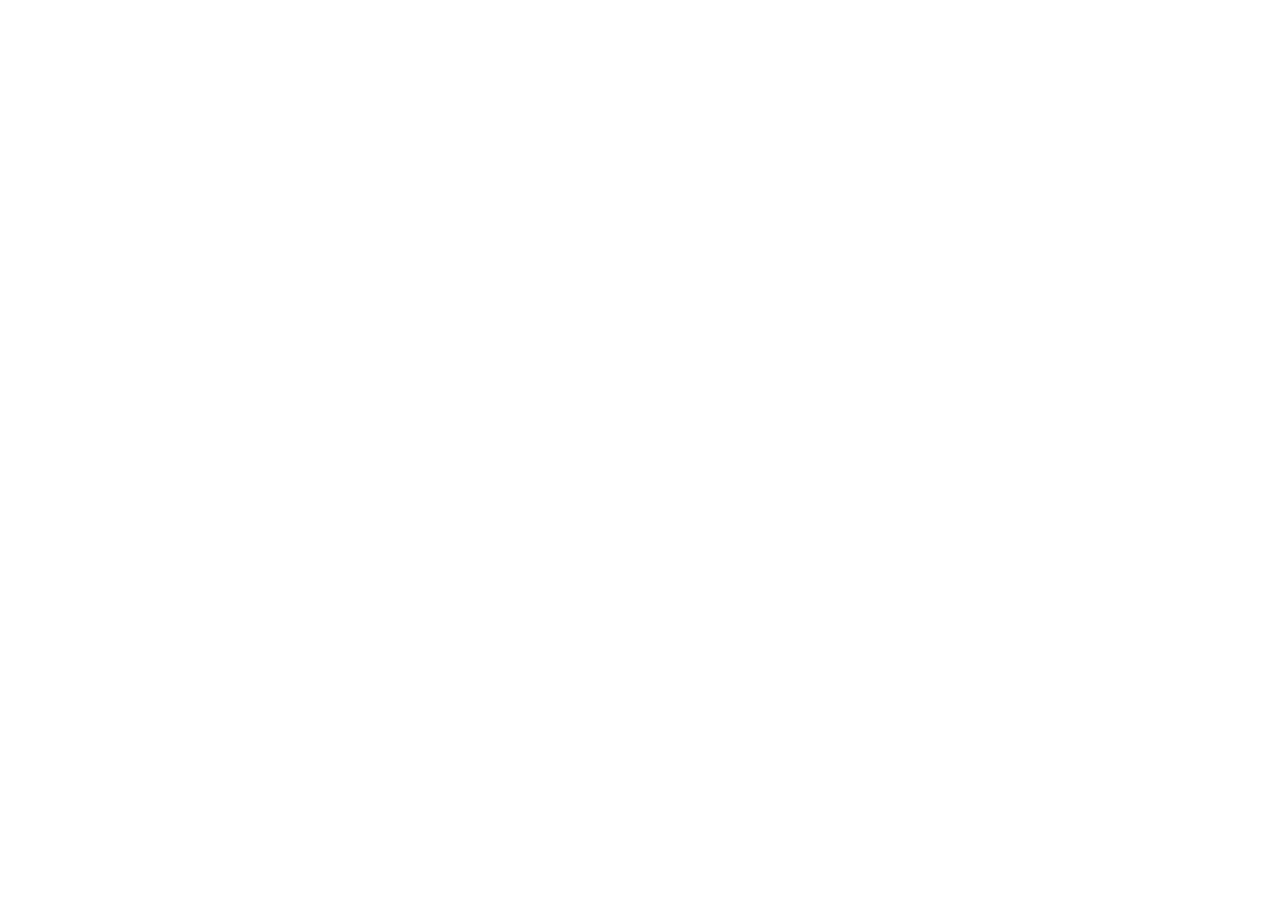
==== index.html @ f46f2b2b "feat: criando index.html + style.css Criado documento html e folha de estilo css" ====
<!DOCTYPE html>
<html lang="en">
<head>
    <meta charset="UTF-8">
    <meta name="viewport" content="width=device-width, initial-scale=1.0">
    <title>Aula 5</title>
</head>
<body>
    
</body>
</html>
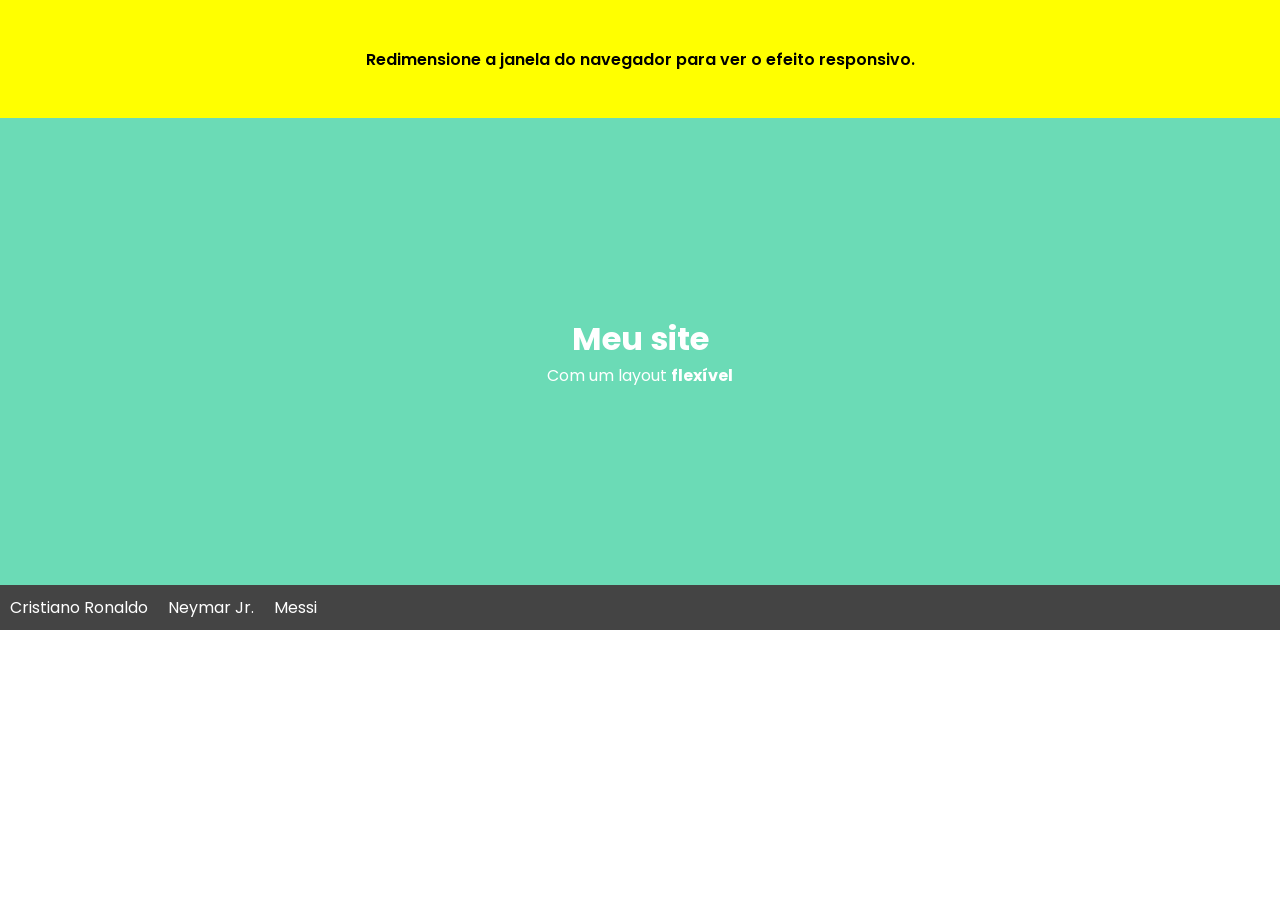
==== commit 2ee24b0a: "header + responsividade Adicionado header com title e nav-bar e responsividade em ambos" ====
--- a/index.html
+++ b/index.html
@@ -1,11 +1,35 @@
 <!DOCTYPE html>
 <html lang="en">
+
 <head>
     <meta charset="UTF-8">
     <meta name="viewport" content="width=device-width, initial-scale=1.0">
     <title>Aula 5</title>
+    <link rel="stylesheet" href="assets/styles/styles.css" />
+    <link rel="preconnect" href="https://fonts.googleapis.com" />
+    <link rel="preconnect" href="https://fonts.gstatic.com" crossorigin />
+    <link
+        href="https://fonts.googleapis.com/css2?family=Poppins:ital,wght@0,100;0,200;0,300;0,400;0,500;0,600;0,700;0,800;0,900;1,100;1,200;1,300;1,400;1,500;1,600;1,700;1,800;1,900&display=swap"
+        rel="stylesheet" />
 </head>
+
 <body>
-    
+    <header>
+        <div class="header">
+            <p>Redimensione a janela do navegador para ver o efeito responsivo.</p>
+        </div>
+        <div class="title">
+            <h1>Meu site</h1>
+            <p>Com um layout <b>flexível</b></p>
+        </div>
+        <nav>
+            <ul>
+                <li><a href="#">Cristiano Ronaldo</a></li>
+                <li><a href="#">Neymar Jr.</a></li>
+                <li><a href="#">Messi</a></li>
+            </ul>
+        </nav>
+    </header>
 </body>
+
 </html>
--- a/assets/styles/styles.css
+++ b/assets/styles/styles.css
@@ -0,0 +1,75 @@
+* {
+    margin: 0;
+    padding: 0;
+    box-sizing: border-box;
+    font-family: "Poppins", sans-serif;
+}
+
+header {
+    height: 70vh;
+    display: flex;
+    flex-direction: column;
+
+}
+
+.header {
+    display: flex;
+    height: 20%;
+    background-color: yellow;
+    font-weight: 600;
+    justify-content: center;
+    align-items: center;
+    text-align: center;
+    padding: 10px;
+}
+
+.title {
+    height: 80%;
+    display: flex;
+    flex-direction: column;
+    justify-content: center;
+    align-items: center;
+    background-color: rgb(107, 219, 182);
+    color: white;
+}
+
+nav {
+    display: flex;
+    background-color: rgb(68, 68, 68);
+}
+
+ul {
+    display: flex;
+    list-style-type: none;
+    width: 100%;
+}
+
+li {
+    height: 100%;
+}
+
+a {
+    height: 100%;
+    display: flex;
+    justify-content: center;
+    align-items: center;
+    text-decoration: none;
+    cursor: pointer;
+    color: white;
+    padding: 10px;
+}
+
+a:hover {
+    background-color: rgba(255, 255, 255, 0.856);
+    color: black;
+}
+
+@media screen and (max-width: 600px) {
+    ul {
+        flex-direction: column;
+    }
+
+    .header {
+        font-size: 15px;
+    }
+}
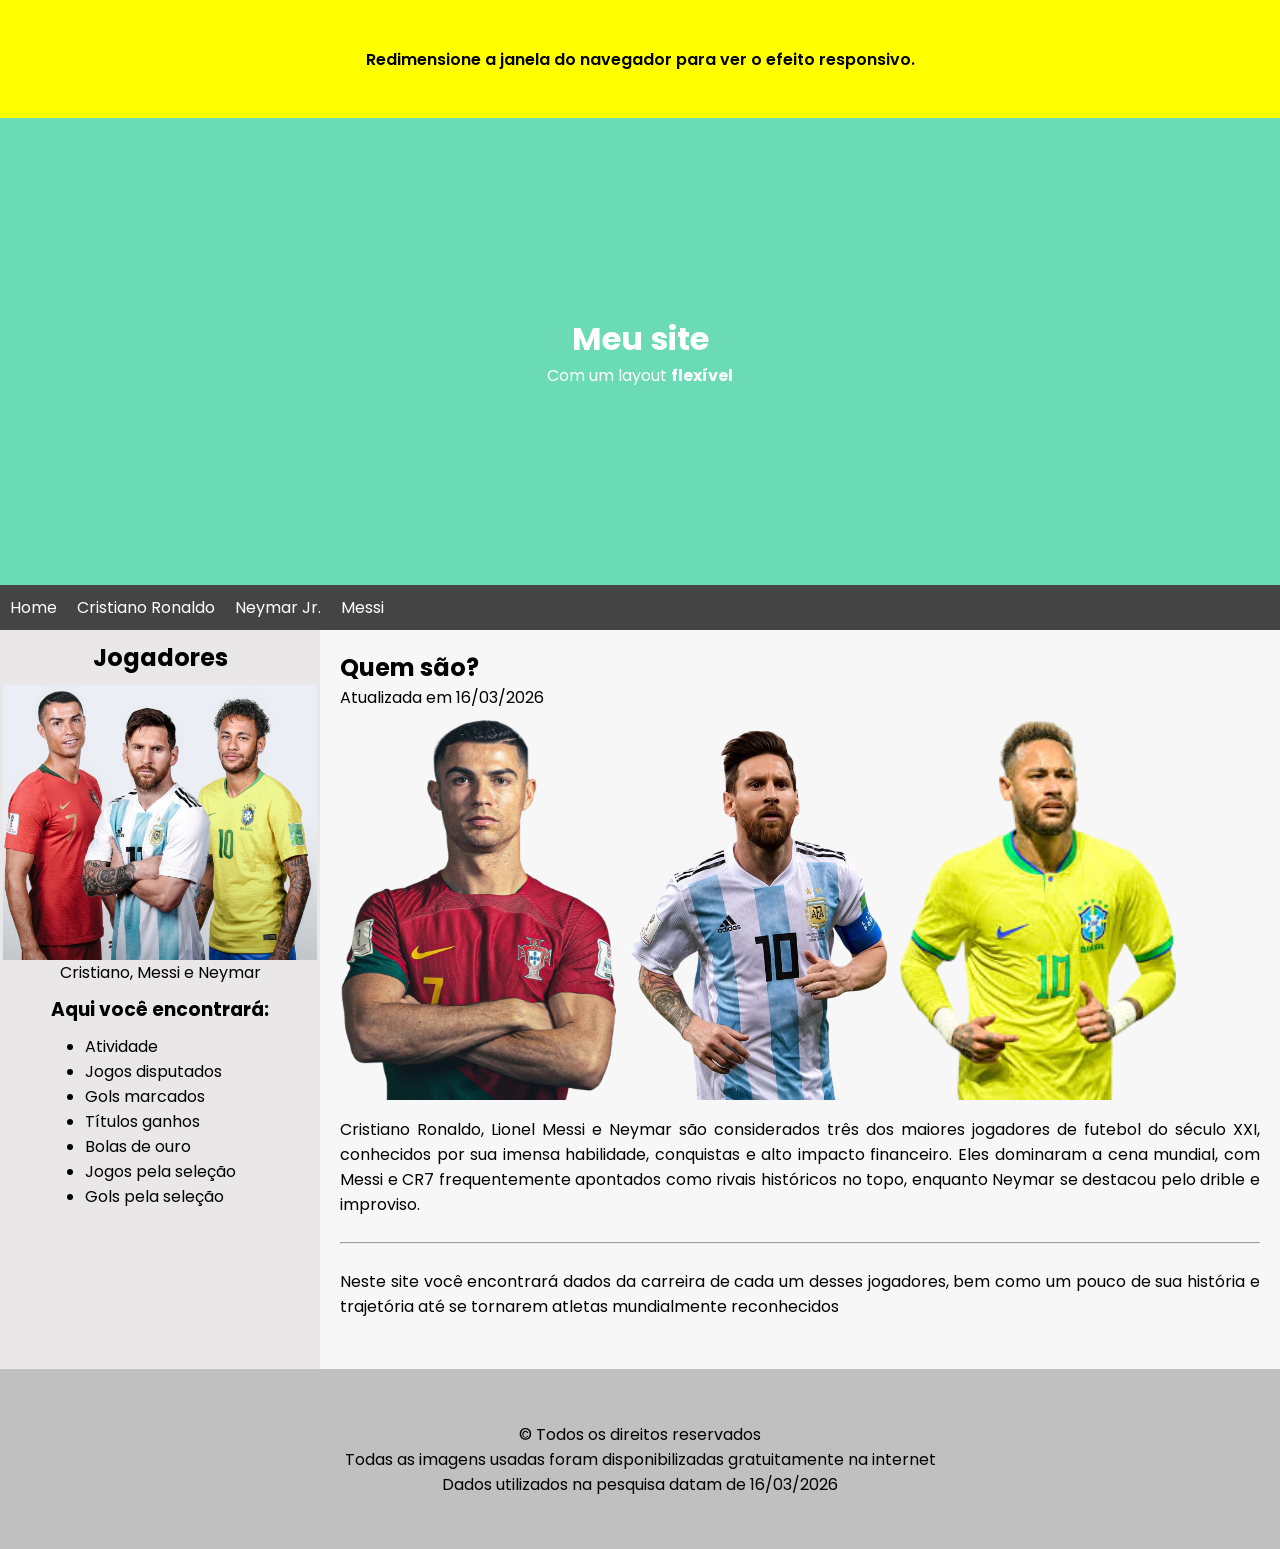
==== commit 6839e152: "Body da página home adicionado body para a página inicial, incluindo um breve resumo sobre o que o s" ====
--- a/index.html
+++ b/index.html
@@ -24,12 +24,54 @@
         </div>
         <nav>
             <ul>
+                <li><a href="#">Home</a></li>
                 <li><a href="#">Cristiano Ronaldo</a></li>
                 <li><a href="#">Neymar Jr.</a></li>
                 <li><a href="#">Messi</a></li>
             </ul>
         </nav>
     </header>
+    <main>
+        <section class="info-gerais">
+            <h2>Jogadores</h2>
+            <figure>
+                <img src="assets/img/cr7_ney_messi.png" alt="Cristiano Ronaldo, Messi e Neymar">
+                <label>Cristiano, Messi e Neymar</label>
+            </figure>
+            <h3>Aqui você encontrará:</h3>
+            <ul>
+                <li>Atividade</li>
+                <li>Jogos disputados </li>
+                <li>Gols marcados </li>
+                <li>Títulos ganhos</li>
+                <li>Bolas de ouro</li>
+                <li>Jogos pela seleção</li>
+                <li>Gols pela seleção</li>
+            </ul>
+        </section>
+        <section class="body">
+            <h2>Quem são?</h2>
+            <p>Atualizada em 16/03/2026</p>
+            <img src="assets/img/cr7.png" alt="Cristiano Ronaldo" class="img_body">
+            <img src="assets/img/messi.png" alt="Lionel Messi" class="img_body">
+            <img src="assets/img/neymar.png" alt="Neymar" class="img_body">
+            <p>Cristiano Ronaldo, Lionel Messi e Neymar são considerados três dos maiores jogadores de futebol do século
+                XXI, conhecidos por sua imensa habilidade, conquistas e alto impacto financeiro. Eles dominaram a cena
+                mundial, com Messi e CR7 frequentemente apontados como rivais históricos no topo, enquanto Neymar se
+                destacou pelo drible e improviso.</p>
+            <br>
+            <hr>
+            <br>
+            <p>Neste site você encontrará dados da carreira de cada um desses jogadores, bem como um pouco de sua
+                história e trajetória até se tornarem atletas mundialmente reconhecidos</p>
+        </section>
+    </main>
+    <footer>
+        <p>&copy; Todos os direitos reservados</p>
+        <p>Todas as imagens usadas foram disponibilizadas gratuitamente na internet</p>
+        <p>Dados utilizados na pesquisa datam de 16/03/2026</p>
+    </footer>
+    </main>
 </body>
 
 </html>
--- a/assets/styles/styles.css
+++ b/assets/styles/styles.css
@@ -29,26 +29,27 @@
     flex-direction: column;
     justify-content: center;
     align-items: center;
+    text-align: center;
     background-color: rgb(107, 219, 182);
     color: white;
 }
 
-nav {
+header nav {
     display: flex;
     background-color: rgb(68, 68, 68);
 }
 
-ul {
+header ul {
     display: flex;
     list-style-type: none;
     width: 100%;
 }
 
-li {
+header li {
     height: 100%;
 }
 
-a {
+header a {
     height: 100%;
     display: flex;
     justify-content: center;
@@ -59,17 +60,95 @@
     padding: 10px;
 }
 
-a:hover {
+header a:hover {
     background-color: rgba(255, 255, 255, 0.856);
     color: black;
 }
 
-@media screen and (max-width: 600px) {
-    ul {
+main {
+    display: flex;
+    width: 100%;
+}
+
+.info-gerais {
+    display: flex;
+    flex-direction: column;
+    align-items: center;
+    width: 25%;
+    padding: 10px;
+    gap: 10px;
+    background-color: #e9e7e7;
+}
+
+.info-gerais h2 {
+    text-align: center;
+}
+
+.info-gerais figure {
+    display: flex;
+    flex-direction: column;
+    justify-content: center;
+    text-align: center;
+}
+
+.info-gerais img{
+    height: 275px;
+}
+
+.body {
+    width: 75%;
+    height: fit-content;
+    background-color: rgb(247, 247, 247);
+    padding: 20px 20px 50px 20px;
+}
+
+.img_body{
+    width: 30%;
+    height: 380px;
+    margin: 10px 0px;
+}
+
+.body p{
+    text-align: justify;
+}
+
+footer{
+    width: 100%;
+    height: 20vh;
+    padding: 10px;
+    background-color: #c0c0c0;
+    display: flex;
+    flex-direction: column;
+    align-items: center;
+    justify-content: center;
+    text-align: center;
+}
+
+@media screen and (max-width: 950px){
+    .img_body{
+        height: 300px;
+    }
+}
+
+@media screen and (max-width: 800px) {
+    header ul {
         flex-direction: column;
     }
 
     .header {
         font-size: 15px;
     }
+
+    main {
+        flex-direction: column;
+    }
+
+    .info-gerais,
+    .body {
+        width: 100%;
+    }
+
+    .img_body{
+        height: 250px;
+    }
 }
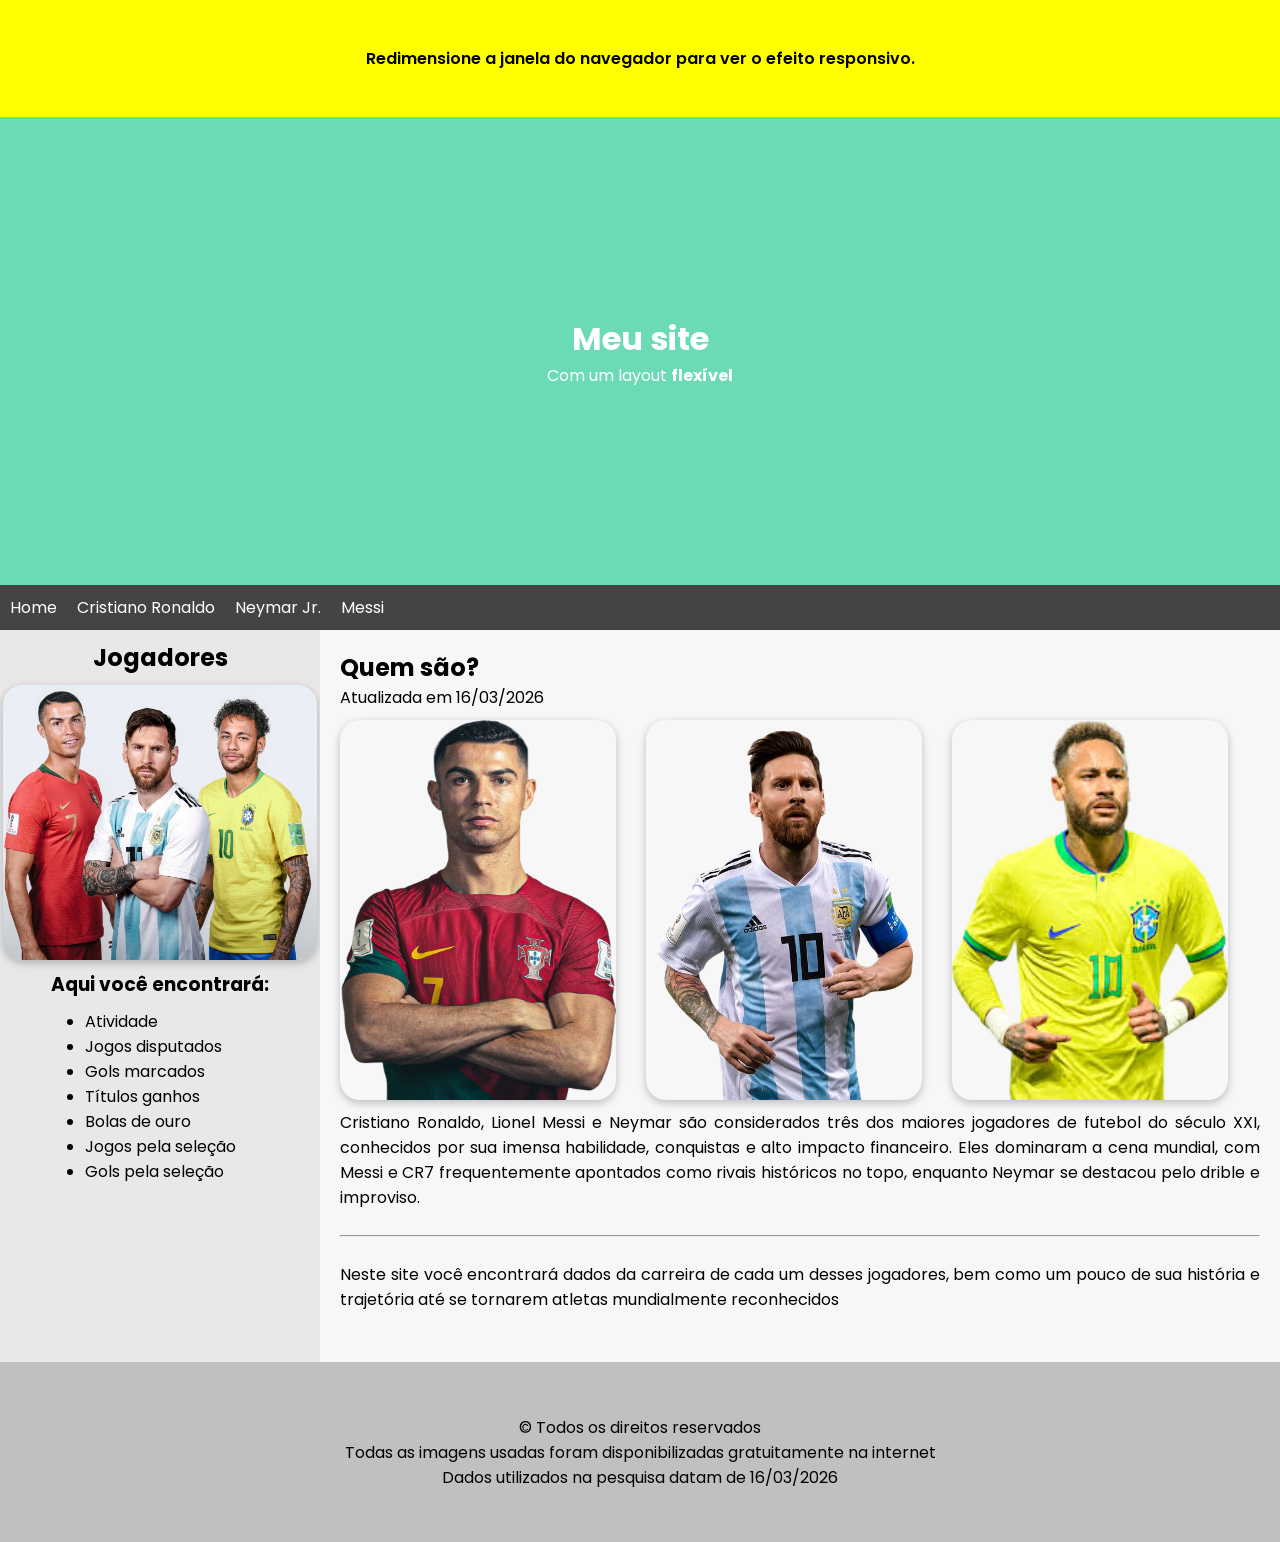
==== commit 8d7a787f: "Página do messi Adicionado link entre as páginas e a página completa de Lionel Messi" ====
--- a/index.html
+++ b/index.html
@@ -4,7 +4,7 @@
 <head>
     <meta charset="UTF-8">
     <meta name="viewport" content="width=device-width, initial-scale=1.0">
-    <title>Aula 5</title>
+    <title>Home</title>
     <link rel="stylesheet" href="assets/styles/styles.css" />
     <link rel="preconnect" href="https://fonts.googleapis.com" />
     <link rel="preconnect" href="https://fonts.gstatic.com" crossorigin />
@@ -27,7 +27,7 @@
                 <li><a href="#">Home</a></li>
                 <li><a href="#">Cristiano Ronaldo</a></li>
                 <li><a href="#">Neymar Jr.</a></li>
-                <li><a href="#">Messi</a></li>
+                <li><a href="messi.html">Messi</a></li>
             </ul>
         </nav>
     </header>
@@ -36,7 +36,6 @@
             <h2>Jogadores</h2>
             <figure>
                 <img src="assets/img/cr7_ney_messi.png" alt="Cristiano Ronaldo, Messi e Neymar">
-                <label>Cristiano, Messi e Neymar</label>
             </figure>
             <h3>Aqui você encontrará:</h3>
             <ul>
@@ -52,9 +51,11 @@
         <section class="body">
             <h2>Quem são?</h2>
             <p>Atualizada em 16/03/2026</p>
-            <img src="assets/img/cr7.png" alt="Cristiano Ronaldo" class="img_body">
-            <img src="assets/img/messi.png" alt="Lionel Messi" class="img_body">
-            <img src="assets/img/neymar.png" alt="Neymar" class="img_body">
+            <div class="img-apresentacao">
+                <img src="assets/img/cr7.png" alt="Cristiano Ronaldo" class="img_body">
+                <img src="assets/img/messi.png" alt="Lionel Messi" class="img_body">
+                <img src="assets/img/neymar.png" alt="Neymar" class="img_body">
+            </div>
             <p>Cristiano Ronaldo, Lionel Messi e Neymar são considerados três dos maiores jogadores de futebol do século
                 XXI, conhecidos por sua imensa habilidade, conquistas e alto impacto financeiro. Eles dominaram a cena
                 mundial, com Messi e CR7 frequentemente apontados como rivais históricos no topo, enquanto Neymar se
--- a/assets/styles/styles.css
+++ b/assets/styles/styles.css
@@ -20,7 +20,6 @@
     justify-content: center;
     align-items: center;
     text-align: center;
-    padding: 10px;
 }
 
 .title {
@@ -93,6 +92,10 @@
 
 .info-gerais img{
     height: 275px;
+}
+
+.img-alt{
+    display: none;
 }
 
 .body {
@@ -100,6 +103,9 @@
     height: fit-content;
     background-color: rgb(247, 247, 247);
     padding: 20px 20px 50px 20px;
+    display: flex;
+    flex-direction: column;
+
 }
 
 .img_body{
@@ -108,8 +114,38 @@
     margin: 10px 0px;
 }
 
+.img-apresentacao{
+    display: flex;
+    gap: 30px;
+}
+
 .body p{
     text-align: justify;
+}
+
+.text-display{
+    display: flex;
+    gap: 40px;
+}
+
+.text-display img{
+    width: 40%;
+}
+
+.text-display p{
+    width: 50%;
+    padding-top: 15px;
+}
+
+.messi-clubes{
+    display: flex;
+    height: 350px;
+    justify-content: space-between;
+}
+
+img{
+    border-radius: 20px;
+    box-shadow: rgba(0, 0, 0, 0.24) 0px 3px 8px;
 }
 
 footer{
@@ -124,10 +160,20 @@
     text-align: center;
 }
 
+@media screen and (max-width: 1085px){
+    .messi-clubes{
+        height: 300px;
+    }
+}
+
 @media screen and (max-width: 950px){
     .img_body{
         height: 300px;
     }
+
+    .messi-clubes{
+        height: 280px;
+    }
 }
 
 @media screen and (max-width: 800px) {
@@ -151,4 +197,25 @@
     .img_body{
         height: 250px;
     }
+
+    .text-display{
+        flex-direction: column;
+    }
+
+    .text-display p, .text-display img{
+        width: 100%;
+    }
+
+    .messi-clubes{
+        height: 275px;
+    }
+
+    .info-gerais figure{
+        flex-direction: row;
+        gap: 10px;
+    }
+
+    .img-alt{
+        display: flex;
+    }
 }
